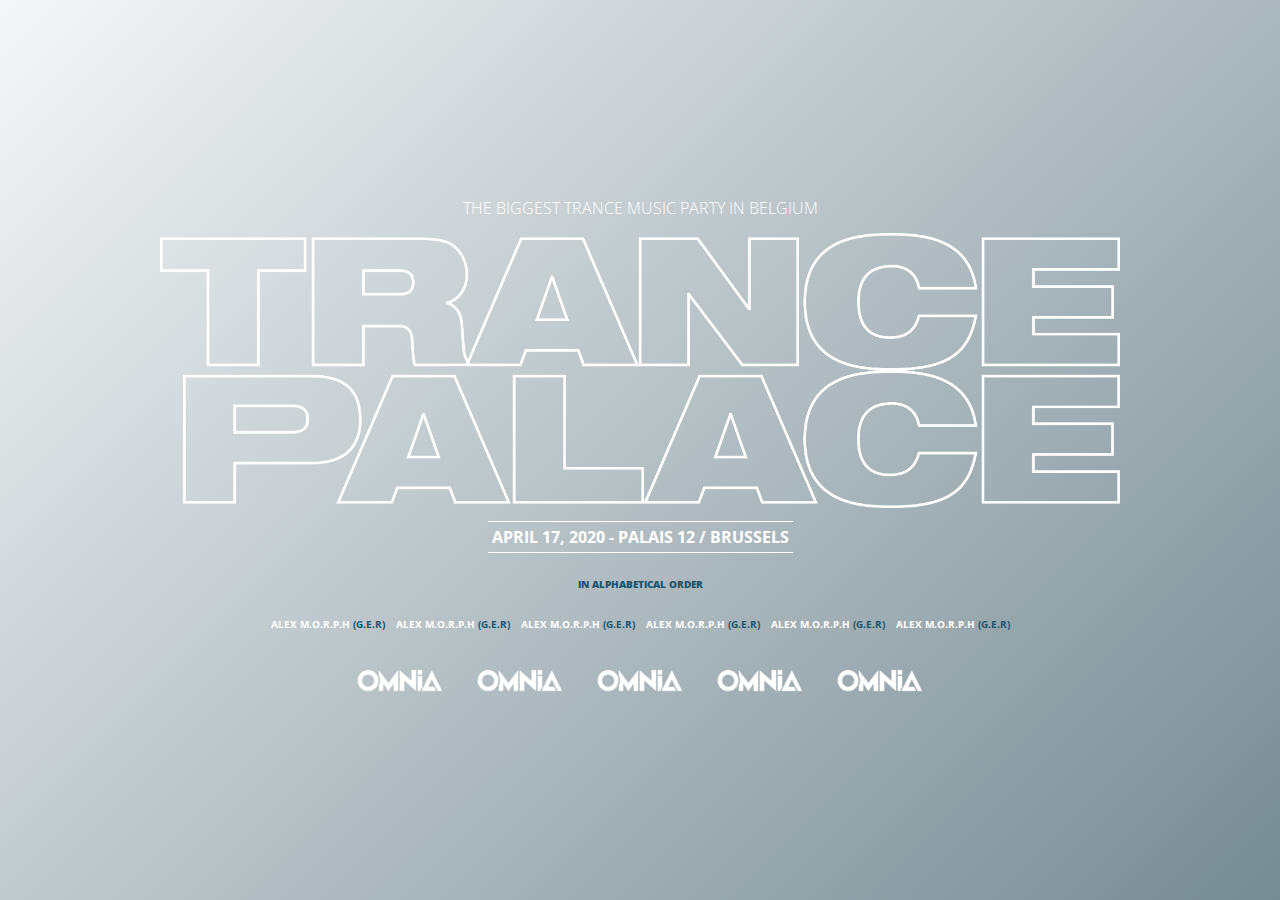
==== trancepalace.html @ 610678d9 "trancepalace" ====
<body>
<head>
    <title>Trance Palace - The Biggest Trance Party in Belgium</title>
    <link rel="stylesheet" type="text/css" href="css/style.css">
    <meta name="description" content="Buy your ticket now ! Trance Palace | 17 avril 2020 | PALAIS 12 @ Bruxelles">
    <meta name="keywords" content="Trance, Trance Palace, Party, Belgium, Palais 12, ALEX M.O.R.P.H, ALY & FILA, JOHN O'CALLAGHAN, MARKUS SCHULS, OMNIA, SANDER VAN DOORN presents PURPLE HAZE">
    <meta name="author" content="Skinfama">
    <meta charset="UTF-8">
    <meta name="viewport" content="width=device-width, initial-scale=1.0, minimum-scale=1.0, maximum-scale=1.0">
    <link href="https://fonts.googleapis.com/css?family=IBM+Plex+Sans|Open+Sans&display=swap" rel="stylesheet">
</head>

<html>
<body>
<div class="main _flex -column -center -h -v">
    <div class="wrapper">
        <div class="baseline-container _flex -center -h -v">
            <h2 class="baseline">THE BIGGEST TRANCE MUSIC PARTY IN BELGIUM</h2>
        </div>
        <div class="logo-container _flex -center -h -v">
            <h1 class="trancepalace">Trancepalace</h1>
            <img class="logo" src="img/logo.png" alt="Logo Trancepalace, the biggest trance music party in belgium">
        </div>
        <div class="infos-container _flex -column -center -h -v">
            <div class="dateandplace-container">
                <h2 class="dateandplace">APRIL 17, 2020 - PALAIS 12 / BRUSSELS</h2>
            </div>
                <div class="lineup-container _flex -column -center -h -v">
                <p class="order">IN ALPHABETICAL ORDER</p>
                <ul class="lineup-list _flex -inlineflex -wrap -center -h -v"">
                    <li class="lineup-element"><h3 class="artist">ALEX M.O.R.P.H <span class="nationality"> (G.E.R)</span></h3></li>
                    <li class="lineup-element"><h3 class="artist">ALEX M.O.R.P.H <span class="nationality"> (G.E.R)</span></h3></li>
                    <li class="lineup-element"><h3 class="artist">ALEX M.O.R.P.H <span class="nationality"> (G.E.R)</span></h3></li>
                    <li class="lineup-element"><h3 class="artist">ALEX M.O.R.P.H <span class="nationality"> (G.E.R)</span></h3></li>
                    <li class="lineup-element"><h3 class="artist">ALEX M.O.R.P.H <span class="nationality"> (G.E.R)</span></h3></li>
                    <li class="lineup-element"><h3 class="artist">ALEX M.O.R.P.H <span class="nationality"> (G.E.R)</span></h3></li>
                </ul>
                <ul class="logosartist-list _flex -inlineflex -wrap -center -h -v"">
                    <li class="logosartist-element"><img src="img/omnia.png" class="logo" alt="Logo de l'artiste Artistname"></li>
                    <li class="logosartist-element"><img src="img/omnia.png" class="logo" alt="Logo de l'artiste Artistname"></li>
                    <li class="logosartist-element"><img src="img/omnia.png" class="logo" alt="Logo de l'artiste Artistname"></li>
                    <li class="logosartist-element"><img src="img/omnia.png" class="logo" alt="Logo de l'artiste Artistname"></li>
                    <li class="logosartist-element"><img src="img/omnia.png" class="logo" alt="Logo de l'artiste Artistname"></li>
                </ul>
            </div>
        </div>
        <div class="cta-container">
        </div>
    </div>
</div>
</body>
</html>
---- css/style.css ----
@font-face {
  font-family: 'Helvetica Neue';
  src: url('fonts/helvetica.ttf') format('truetype');
  font-weight: normal;
  font-style: normal;
}
html {
  font-family: Helvetica Neue, Open Sans, Roboto, Arial, sans-serif;
  background: url("../img/background.png") no-repeat center center fixed;
  -webkit-background-size: cover;
  -moz-background-size: cover;
  -o-background-size: cover;
  background-size: cover;
}
@keyframes gradient {
  0% {
    background-position: 0% 50%;
  }
  50% {
    background-position: 100% 50%;
  }
  100% {
    background-position: 0% 50%;
  }
}
body {
  background: linear-gradient(-45deg, rgba(34, 101, 119, 0.4), rgba(90, 64, 73, 0.38), rgba(1, 39, 56, 0.7), rgba(241, 243, 244, 0.7));
  background-size: 400% 400%;
  animation: gradient 15s ease infinite;
  margin: 0;
  color: white;
  text-align: center;
}
li {
  display: block;
}
ul {
  margin-block-start: 0;
  margin-block-end: 0;
  margin-inline-start: 0;
  margin-inline-end: 0;
  padding-inline-start: 0;
  margin-left: 0;
}
.main {
  min-height: 100%;
}
.wrapper {
  padding: 5%;
}
.baseline-container > h2.baseline {
  font-size: 100%;
  font-weight: 100;
}
.logo-container > h1.trancepalace {
  display: none;
}
.logo-container > img.logo {
  width: 100%;
  max-width: 960px;
}
.infos-container > div.dateandplace-container > h2.dateandplace {
  font-size: 100%;
  padding: 0.25em;
  border-top: 1px solid white;
  border-bottom: 1px solid white;
}
.infos-container > div.lineup-container > p.order {
  color: #1D556D;
  font-weight: 800;
  font-size: 65%;
}
.infos-container > div.lineup-container > ul.lineup-list > li.lineup-element {
  padding: 5.5px;
}
.infos-container > div.lineup-container > ul.lineup-list > li.lineup-element > h3.artist {
  font-size: 65%;
}
.infos-container > div.lineup-container > ul.lineup-list > li.lineup-element > h3.artist > span.nationality {
  color: #1D556D;
}
.infos-container > div.lineup-container > ul.logosartist-list > li.logosartist-element > img.logo {
  max-width: 120px;
  width: 100%;
}
._flex {
  display: flex;
  flex-direction: row;
}
._flex.-inlineflex {
  display: inline-flex;
}
._flex.-column {
  flex-flow: column;
}
._flex.-wrap {
  flex-wrap: wrap;
}
._flex.-start {
  justify-content: flex-start !important;
}
._flex.-end {
  justify-content: flex-end !important;
}
._flex.-spacebetween {
  justify-content: space-between !important;
}
._flex.-spacearound {
  justify-content: space-around !important;
}
._flex.-center.-h {
  justify-content: center !important;
}
._flex.-center.-v {
  align-items: center !important;
}
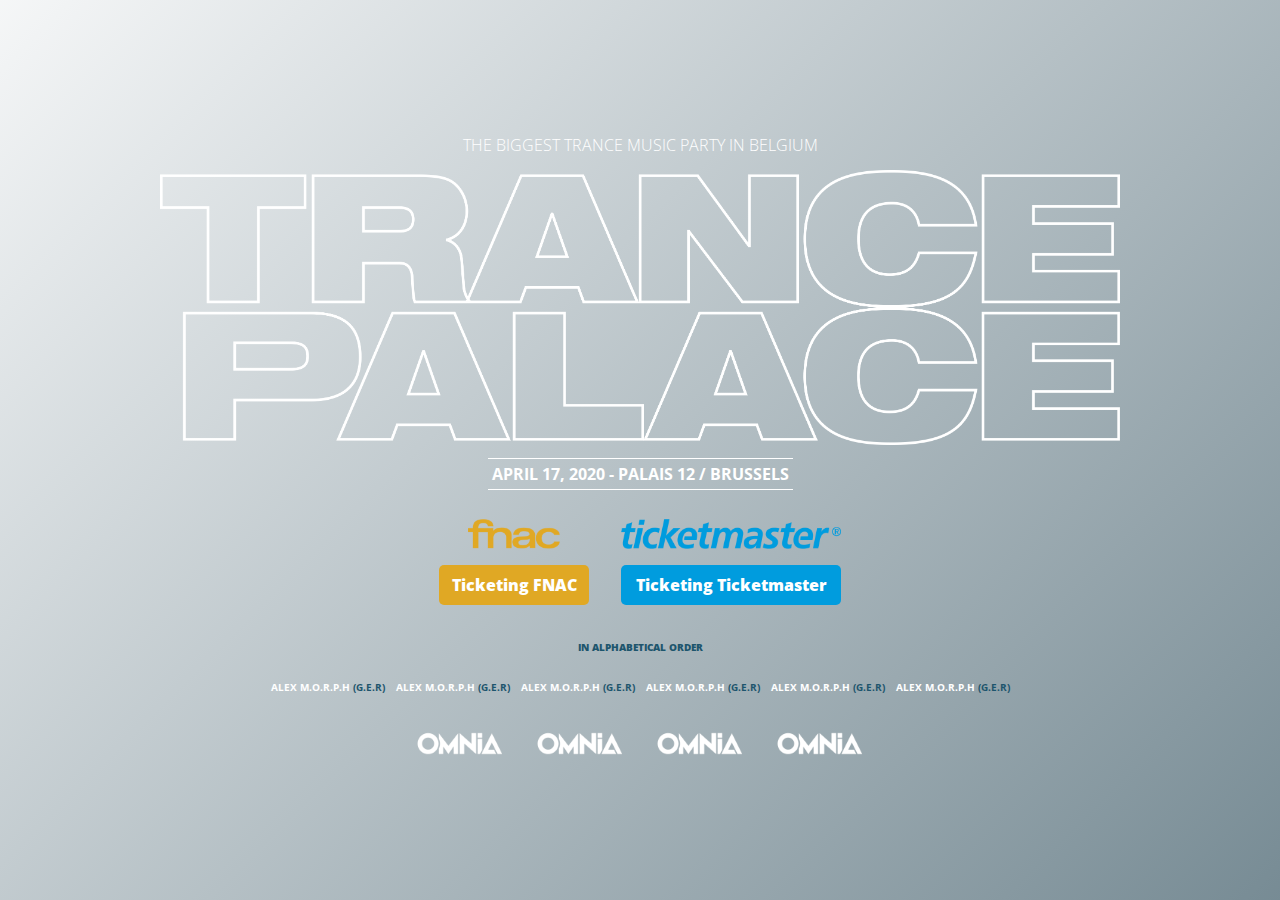
==== commit 00916e94: "add link to ticketing" ====
--- a/trancepalace.html
+++ b/trancepalace.html
@@ -1,5 +1,6 @@
 <body>
-<head>
+
+  <head>
     <title>Trance Palace - The Biggest Trance Party in Belgium</title>
     <link rel="stylesheet" type="text/css" href="css/style.css">
     <meta name="description" content="Buy your ticket now ! Trance Palace | 17 avril 2020 | PALAIS 12 @ Bruxelles">
@@ -8,45 +9,65 @@
     <meta charset="UTF-8">
     <meta name="viewport" content="width=device-width, initial-scale=1.0, minimum-scale=1.0, maximum-scale=1.0">
     <link href="https://fonts.googleapis.com/css?family=IBM+Plex+Sans|Open+Sans&display=swap" rel="stylesheet">
-</head>
+  </head>
 
-<html>
-<body>
-<div class="main _flex -column -center -h -v">
-    <div class="wrapper">
+  <html>
+
+  <body>
+    <div class="main _flex -column -center -h -v">
+      <div class="wrapper">
         <div class="baseline-container _flex -center -h -v">
-            <h2 class="baseline">THE BIGGEST TRANCE MUSIC PARTY IN BELGIUM</h2>
+          <h2 class="baseline">THE BIGGEST TRANCE MUSIC PARTY IN BELGIUM</h2>
         </div>
         <div class="logo-container _flex -center -h -v">
-            <h1 class="trancepalace">Trancepalace</h1>
-            <img class="logo" src="img/logo.png" alt="Logo Trancepalace, the biggest trance music party in belgium">
+          <h1 class="trancepalace">Trancepalace</h1>
+          <img class="logo" src="img/logo.png" alt="Logo Trancepalace, the biggest trance music party in belgium">
         </div>
         <div class="infos-container _flex -column -center -h -v">
-            <div class="dateandplace-container">
-                <h2 class="dateandplace">APRIL 17, 2020 - PALAIS 12 / BRUSSELS</h2>
+          <div class="dateandplace-container">
+            <h2 class="dateandplace">APRIL 17, 2020 - PALAIS 12 / BRUSSELS</h2>
+          </div>
+          <div class="ticketerie-container _flex -spacearound -wrap">
+            <div class="ticketseller-container _flex -column -center -h -v">
+              <img class="logo" src="img/fnac.png">
+              <a class="button -fnac _flex -center -h -v" href="#">Ticketing FNAC</a>
             </div>
-                <div class="lineup-container _flex -column -center -h -v">
-                <p class="order">IN ALPHABETICAL ORDER</p>
-                <ul class="lineup-list _flex -inlineflex -wrap -center -h -v"">
-                    <li class="lineup-element"><h3 class="artist">ALEX M.O.R.P.H <span class="nationality"> (G.E.R)</span></h3></li>
-                    <li class="lineup-element"><h3 class="artist">ALEX M.O.R.P.H <span class="nationality"> (G.E.R)</span></h3></li>
-                    <li class="lineup-element"><h3 class="artist">ALEX M.O.R.P.H <span class="nationality"> (G.E.R)</span></h3></li>
-                    <li class="lineup-element"><h3 class="artist">ALEX M.O.R.P.H <span class="nationality"> (G.E.R)</span></h3></li>
-                    <li class="lineup-element"><h3 class="artist">ALEX M.O.R.P.H <span class="nationality"> (G.E.R)</span></h3></li>
-                    <li class="lineup-element"><h3 class="artist">ALEX M.O.R.P.H <span class="nationality"> (G.E.R)</span></h3></li>
-                </ul>
-                <ul class="logosartist-list _flex -inlineflex -wrap -center -h -v"">
-                    <li class="logosartist-element"><img src="img/omnia.png" class="logo" alt="Logo de l'artiste Artistname"></li>
-                    <li class="logosartist-element"><img src="img/omnia.png" class="logo" alt="Logo de l'artiste Artistname"></li>
-                    <li class="logosartist-element"><img src="img/omnia.png" class="logo" alt="Logo de l'artiste Artistname"></li>
-                    <li class="logosartist-element"><img src="img/omnia.png" class="logo" alt="Logo de l'artiste Artistname"></li>
-                    <li class="logosartist-element"><img src="img/omnia.png" class="logo" alt="Logo de l'artiste Artistname"></li>
-                </ul>
+            <div class="ticketseller-container _flex -column -center -h -v">
+              <img class="logo" src="img/ticketmaster.png">
+              <a class="button -ticketmaster _flex -center -h -v" href="#">Ticketing Ticketmaster</a>
             </div>
+          </div>
+          <div class="lineup-container _flex -column -center -h -v">
+            <p class="order">IN ALPHABETICAL ORDER</p>
+            <ul class="lineup-list _flex -inlineflex -wrap -center -h -v"">
+              <li class=" lineup-element">
+                <h3 class="artist">ALEX M.O.R.P.H <span class="nationality"> (G.E.R)</span></h3>
+              </li>
+              <li class="lineup-element">
+                <h3 class="artist">ALEX M.O.R.P.H <span class="nationality"> (G.E.R)</span></h3>
+              </li>
+              <li class="lineup-element">
+                <h3 class="artist">ALEX M.O.R.P.H <span class="nationality"> (G.E.R)</span></h3>
+              </li>
+              <li class="lineup-element">
+                <h3 class="artist">ALEX M.O.R.P.H <span class="nationality"> (G.E.R)</span></h3>
+              </li>
+              <li class="lineup-element">
+                <h3 class="artist">ALEX M.O.R.P.H <span class="nationality"> (G.E.R)</span></h3>
+              </li>
+              <li class="lineup-element">
+                <h3 class="artist">ALEX M.O.R.P.H <span class="nationality"> (G.E.R)</span></h3>
+              </li>
+            </ul>
+            <ul class="logosartist-list _flex -inlineflex -wrap -center -h -v"">
+              <li class="logosartist-element"><img src="img/omnia.png" class="logo" alt="Logo de l'artiste Artistname"></li>
+              <li class="logosartist-element"><img src="img/omnia.png" class="logo" alt="Logo de l'artiste Artistname"></li>
+              <li class="logosartist-element"><img src="img/omnia.png" class="logo" alt="Logo de l'artiste Artistname"></li>
+              <li class="logosartist-element"><img src="img/omnia.png" class="logo" alt="Logo de l'artiste Artistname"></li>
+            </ul>
+          </div>
         </div>
-        <div class="cta-container">
-        </div>
-    </div>
-</div>
-</body>
-</html>
+      </div>
+  </body>
+
+  </html>
--- a/css/style.css
+++ b/css/style.css
@@ -83,6 +83,30 @@
   max-width: 120px;
   width: 100%;
 }
+.ticketerie-container > div.ticketseller-container {
+  min-width: 150px;
+  margin: 1em;
+}
+.ticketerie-container > div.ticketseller-container > img.logo {
+  max-height: 30px;
+}
+.ticketerie-container > div.ticketseller-container > a.button {
+  height: 40px;
+  width: 100%;
+  color: white;
+  text-decoration: none;
+  border: none;
+  border-radius: 5px;
+  margin: 0.5em;
+  margin-top: 1em;
+  font-weight: 800;
+}
+.ticketerie-container > div.ticketseller-container > a.button.-fnac {
+  background-color: #E0A824;
+}
+.ticketerie-container > div.ticketseller-container > a.button.-ticketmaster {
+  background-color: #009CDE;
+}
 ._flex {
   display: flex;
   flex-direction: row;
